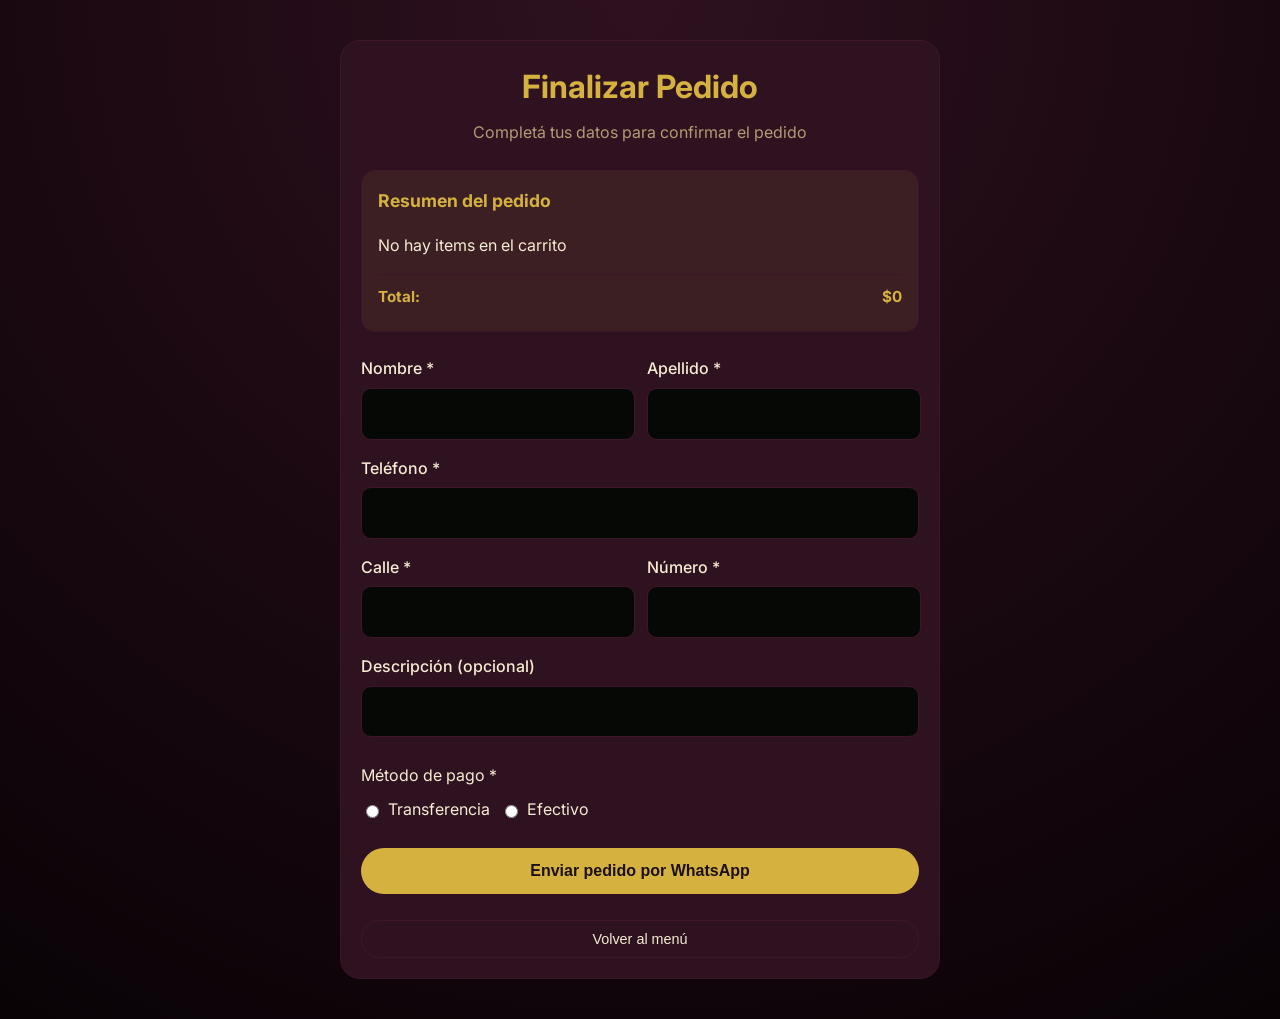
==== checkout.html @ 353672bb "Proyecto Rotiseria" ====
<!DOCTYPE html>
<html lang="es">
<head>
    <meta charset="UTF-8">
    <meta name="viewport" content="width=device-width, initial-scale=1.0">
    <title>Confirmar Pedido - Don Spiedo</title>
    <meta name="description" content="Completá tu pedido en Don Spiedo">
    <link rel="preconnect" href="https://fonts.googleapis.com">
    <link rel="preconnect" href="https://fonts.gstatic.com" crossorigin>
    <link href="https://fonts.googleapis.com/css2?family=Inter:wght@400;500;600;700&display=swap" rel="stylesheet">
    <link rel="stylesheet" href="../assets/css/style.css">
    <link rel="stylesheet" href="../assets/css/checkout.css">
</head>
<body>
    <div class="checkoutContainer">
        <div class="checkoutHeader">
            <h1>Finalizar Pedido</h1>
            <p>Completá tus datos para confirmar el pedido</p>
        </div>
        
        <div class="resumenPedido" id="resumenPedido">
            <h3>Resumen del pedido</h3>
            <div id="itemsResumen"></div>
            <div class="itemResumen totalResumen">
                <span>Total:</span>
                <span id="totalResumen">$0</span>
            </div>
        </div>
        
        <form class="formularioCheckout" id="formularioCheckout">
            <div class="filaDoble">
                <div class="campoFormulario">
                    <label for="nombre">Nombre *</label>
                    <input type="text" id="nombre" name="nombre" required>
                </div>
                <div class="campoFormulario">
                    <label for="apellido">Apellido *</label>
                    <input type="text" id="apellido" name="apellido" required>
                </div>
            </div>
            
            <div class="campoFormulario">
                <label for="telefono">Teléfono *</label>
                <input type="tel" id="telefono" name="telefono" required>
            </div>
            
            <div class="filaDoble">
                <div class="campoFormulario">
                    <label for="calle">Calle *</label>
                    <input type="text" id="calle" name="calle" required>
                </div>
                <div class="campoFormulario">
                    <label for="numero">Número *</label>
                    <input type="text" id="numero" name="numero" required>
                </div>
            </div>
            <div class="campoFormulario">
                    <label for="descripcion">Descripción (opcional)</label>
                    <input type="text" id="descripcion" name="descripcion">
                </div>
            <div class="seccionPago">
                <label>Método de pago *</label>
                <div class="campoPago">
                    <label>
                        <input type="radio" name="metodoPago" value="transferencia" required>
                        Transferencia
                    </label>
                    <label>
                        <input type="radio" name="metodoPago" value="efectivo" required>
                        Efectivo
                    </label>
                </div>
            </div>
            
            <div class="campoFormulario" id="campoPagaCon" style="display: none;">
                <label for="pagaCon">¿Con cuánto paga? *</label>
                <input type="number" id="pagaCon" name="pagaCon" min="0">
            </div>
            
            <button type="submit" class="botonEnviar">Enviar pedido por WhatsApp</button>
            <button type="button" class="botonVolver" id="botonVolver">Volver al menú</button>
        </form>
    </div>
    
    <script src="../assets/js/carrito.js"></script>
    <script src="../assets/js/menu.js"></script>
    <script src="../assets/js/checkout.js"></script>
    <script src="../assets/js/main.js"></script>
</body>
</html>
---- assets/css/style.css ----
:root {
    --fondo: #190810;
    --superficie: #2f121f;
    --primario: #d5b23f;
    --primarioOscuro: #ad8a2a;
    --texto: #f6ebd3;
    --suave: #b39b76;
    --borde: #3e162a;
}


* {
    box-sizing: border-box;
    -webkit-tap-highlight-color: transparent;
}

html {
    scroll-behavior: smooth;
}

body {
    margin: 0;
    font-family: 'Inter', sans-serif;
    color: var(--texto);
    background: radial-gradient(circle at top, #2e111f 0%, var(--fondo) 55%, #090306 100%);
    line-height: 1.6;
}

body::-webkit-scrollbar {
    display: none;
}

img {
    max-width: 100%;
}

nav a,
.boton {
    text-decoration: none;
}

.encabezado {
    position: relative;
    overflow: hidden;
    background: radial-gradient(circle at top left, rgba(213, 178, 65, 0.24) 0%, rgba(41, 12, 25, 0.95) 35%, #190810 100%);
    color: var(--texto);
    padding: 20px 18px 70px;
}

.barraNavegacion {
    max-width: 1100px;
    margin: 0 auto;
    display: flex;
    justify-content: space-between;
    align-items: center;
    gap: 12px;
}

.marca {
    display: inline-flex;
    align-items: center;
    gap: 10px;
    font-size: 1.4rem;
    font-weight: 700;
    color: white;
    text-decoration: none;
}

.logoMarca {
    width: 50px;
    height: 60px;
    object-fit: cover;
}

.enlacesNavegacion {
    display: flex;
    gap: 18px;
    flex-wrap: wrap;
    justify-content: center;
}

.enlacesNavegacion a {
    color: #ead8a8;
    font-weight: 500;
}

.botonCarrito {
    position: relative;
    background: rgba(213, 178, 65, 0.14);
    border: 1px solid rgba(213, 178, 65, 0.22);
    color: var(--texto);
    border-radius: 999px;
    padding: 8px 10px;
    font-size: 1rem;
    cursor: pointer;
    display: inline-flex;
    align-items: center;
    justify-content: center;
}

.iconoCarrito {
    width: 18px;
    height: 18px;
}

.contadorCarrito {
    position: absolute;
    top: -4px;
    right: -4px;
    min-width: 18px;
    height: 18px;
    padding: 0 4px;
    border-radius: 999px;
    background: var(--primario);
    color: #031403;
    font-size: 0.72rem;
    font-weight: 700;
    display: inline-flex;
    align-items: center;
    justify-content: center;
}

.contenidoEncabezado {
    position: relative;
    z-index: 2;
    max-width: 1200px;
    margin: 56px auto 0;
    display: grid;
    grid-template-columns: 1.1fr 0.9fr;
    gap: 36px;
    align-items: center;
}

.etiqueta {
    text-transform: uppercase;
    letter-spacing: 0.25em;
    font-size: 0.82rem;
    font-weight: 700;
    color: #d7b470;
    margin-bottom: 8px;
}

.encabezado h1 {
    font-size: clamp(2.2rem, 4.2vw, 4rem);
    line-height: 1.08;
    margin: 0 0 14px;
    font-weight: 800;
    letter-spacing: -0.03em;
}

.textoEncabezado p {
    font-size: 1.05rem;
    color: #f4e7c5;
    max-width: 620px;
}

.botonesEncabezado {
    display: flex;
    gap: 12px;
    flex-wrap: wrap;
    margin-top: 24px;
}

.boton {
    padding: 12px 18px;
    border-radius: 999px;
    font-weight: 600;
    display: inline-block;
}

.botonPrincipal {
    background: #7f203f;
    color: #f6ebd3;
    box-shadow: 0 0 0 1px rgba(213, 178, 65, 0.18) inset;
}

.botonSecundario {
    border: 1px solid rgba(213, 178, 65, 0.35);
    color: #f6ebd3;
}

.visualEncabezado {
    position: relative;
    display: flex;
    align-items: center;
    justify-content: center;
    min-height: 420px;
}

.capaParticulas {
    position: absolute;
    inset: 0;
    pointer-events: none;
}

.capaParticulas::before,
.capaParticulas::after {
    content: '';
    position: absolute;
    border-radius: 50%;
    filter: blur(14px);
    opacity: 0.7;
    animation: drift 10s linear infinite alternate;
}

.capaParticulas::before {
    width: 180px;
    height: 180px;
    background: rgba(213, 178, 65, 0.18);
    top: 20px;
    left: 30px;
}

.capaParticulas::after {
    width: 200px;
    height: 200px;
    background: rgba(213, 178, 65, 0.1);
    right: 20px;
    bottom: 40px;
    animation-duration: 12s;
}

.tarjetaImagenEncabezado {
    position: relative;
    width: min(100%, 430px);
    aspect-ratio: 1;
    padding: 0;
    border-radius: 0;
    background: transparent;
    backdrop-filter: none;
    border: none;
    box-shadow: none;
    animation: enterBurger 0.9s ease-out both;
}

.imagenHamburguesaEncabezado {
    width: 100%;
    height: 100%;
    object-fit: contain;
    display: block;
    animation: floatBurger 3.2s ease-in-out infinite;
    transform-origin: center;
}

.cuadriculaResenas {
    display: grid;
    grid-template-columns: repeat(3, minmax(0, 1fr));
    gap: 20px;
}

.tarjetaResena {
    width: 100%;
    background: var(--superficie);
    border: 1px solid var(--borde);
    border-radius: 18px;
    padding: 17px;
    box-shadow: 0 8px 24px rgba(231, 1, 1, 0.16);
}

@keyframes enterBurger {
    0% {
        opacity: 0;
        transform: scale(0.82) translateY(20px);
    }
    100% {
        opacity: 1;
        transform: scale(1) translateY(0);
    }
}

@keyframes floatBurger {
    0%, 100% {
        transform: translateY(0px) rotate(0deg) scale(1);
    }
    50% {
        transform: translateY(-10px) rotate(-2deg) scale(1.02);
    }
}

@keyframes drift {
    0% {
        transform: translate3d(0, 0, 0);
    }
    100% {
        transform: translate3d(20px, -18px, 0);
    }
}

.seccion {
    max-width: 1100px;
    margin: 18px auto 0;
    padding: 22px 18px;
    background: var(--superficie);
    border: 1px solid var(--borde);
    border-radius: 22px;
    box-shadow: 0 8px 24px rgba(0, 0, 0, 0.22);
}

.encabezadoSeccion {
    margin-bottom: 16px;
}

.seccion h2 {
    font-size: 1.9rem;
    margin: 0;
}

.menu-layout {
    display: grid;
    grid-template-columns: 1.8fr 0.8fr;
    gap: 24px;
    align-items: start;
}

.tarjetas {
    display: grid;
    grid-template-columns: repeat(2, minmax(0, 1fr));
    gap: 16px;
}

.tarjeta,
.info-box,
.formularioContacto,
.cart-panel {
    background: var(--superficie);
    border: 1px solid var(--borde);
    border-radius: 18px;
    padding: 22px;
    box-shadow: 0 8px 24px rgba(0, 0, 0, 0.16);
}

.tarjeta {
    padding: 0;
    overflow: hidden;
}

.tarjeta img {
    width: 100%;
    height: 180px;
    object-fit: cover;
    display: block;
}

.contenidoTarjeta {
    padding: 14px 16px 16px;
}

.tarjeta h3,
.info-box h3,
.cuadriculaContacto h3,
.cart-panel h3 {
    margin-top: 0;
}

.pieTarjeta {
    display: flex;
    justify-content: space-between;
    align-items: center;
    gap: 10px;
    margin-top: 10px;
}

.tarjeta span {
    display: inline-block;
    font-weight: 700;
    color: var(--primario);
}

.tarjeta {
    padding: 0;
    overflow: hidden;
    cursor: pointer;
    transition: transform 0.25s ease, box-shadow 0.25s ease;
}

.tarjeta:hover {
    transform: translateY(-4px);
    box-shadow: 0 16px 34px rgba(0, 0, 0, 0.2);
}

.botonAgregar {
    display: none;
}

/* Carrito Flotante - Aparece de abajo para arriba */
.carritoFlotante {
    position: fixed;
    right: 20px;
    bottom: 20px;
    transform: translateY(120%);
    width: min(320px, calc(100vw - 40px));
    background: #2b111f;
    border: 1px solid rgba(213, 178, 65, 0.18);
    border-radius: 20px;
    box-shadow: 0 20px 40px rgba(0, 0, 0, 0.3);
    padding: 18px;
    z-index: 1000;
    opacity: 0;
    pointer-events: none;
    transition: transform 0.3s cubic-bezier(0.25, 0.46, 0.45, 0.94), opacity 0.3s ease;
}

.carritoFlotante.show {
    transform: translateY(0);
    opacity: 1;
    pointer-events: auto;
}

.encabezadoCarritoFlotante {
    display: flex;
    justify-content: space-between;
    align-items: flex-start;
    margin-bottom: 10px;
}

.botonCerrarCarrito {
    border: none;
    background: rgba(213, 178, 65, 0.12);
    color: var(--primario);
    width: 30px;
    height: 30px;
    border-radius: 999px;
    font-size: 1.1rem;
    cursor: pointer;
}

.listaItemsCarrito {
    display: flex;
    flex-direction: column;
    gap: 10px;
    margin-bottom: 12px;
    max-height: 250px;
    overflow-y: auto;
    padding-right: 5px;
}

.listaItemsCarrito::-webkit-scrollbar {
    width: 4px;
}

.listaItemsCarrito::-webkit-scrollbar-track {
    background: var(--borde);
    border-radius: 4px;
}

.listaItemsCarrito::-webkit-scrollbar-thumb {
    background: var(--primario);
    border-radius: 4px;
}

.itemCarrito {
    display: flex;
    justify-content: space-between;
    align-items: center;
    gap: 8px;
    padding-bottom: 8px;
    border-bottom: 1px solid var(--borde);
}

.accionesItemCarrito {
    display: flex;
    gap: 6px;
}

.botonEliminar,
.botonConfirmar {
    border: none;
    border-radius: 999px;
    padding: 5px 8px;
    font-size: 0.8rem;
    cursor: pointer;
}

.botonEliminar {
    background: rgba(213, 178, 65, 0.12);
    color: var(--primario);
}

.botonConfirmar {
    background: var(--primario);
    color: #1c1014;
}

.botonDelivery {
    background: var(--primario);
    color: #1c1014;
    border: none;
    border-radius: 999px;
    padding: 6px 12px;
    font-size: 0.85rem;
    font-weight: 600;
    cursor: pointer;
}

.botonDelivery.activo {
    background: #4caf50;
    color: white;
}

.totalCarrito {
    font-weight: 700;
    color: var(--primario);
}

.etiquetaDelivery {
    font-size: 0.85rem;
    color: #4caf50;
    font-weight: 500;
    margin-left: 8px;
}

.carritoVacio {
    color: var(--suave);
    font-size: 0.95rem;
}

.cuadriculaPromociones {
    display: grid;
    grid-template-columns: repeat(3, minmax(0, 1fr));
    gap: 20px;
}

.tarjetaPromocion {
    background: #2d121f;
    border: 1px solid var(--borde);
    border-radius: 16px;
    padding: 20px;
    cursor: pointer;
    transition: transform 0.25s ease, box-shadow 0.25s ease;
}

.tarjetaPromocion:hover {
    transform: translateY(-4px);
    box-shadow: 0 16px 34px rgba(0, 0, 0, 0.2);
}

.cuadriculaContacto {
    display: grid;
    grid-template-columns: 0.8fr 1.2fr;
    gap: 20px;
    align-items: start;
}

.formularioContacto {
    display: flex;
    flex-direction: column;
    gap: 10px;
}

.formularioContacto input,
.formularioContacto textarea {
    padding: 10px 10px;
    border: 1px solid var(--borde);
    border-radius: 10px;
    font: inherit;
    background: #060806;
    color: var(--texto);
}

.formularioContacto button {
    border: none;
    background: var(--primario);
    color: #031403;
    padding: 12px 16px;
    border-radius: 10px;
    font-weight: 600;
    cursor: pointer;
}

.detalleMenu {
    position: fixed;
    inset: 0;
    background: rgba(2, 6, 3, 0.85);
    display: flex;
    align-items: center;
    justify-content: center;
    padding: 20px;
    z-index: 1200;
    opacity: 0;
    pointer-events: none;
    transition: opacity 0.25s ease;
}

.detalleMenu.show {
    opacity: 1;
    pointer-events: auto;
}

.tarjetaDetalleMenu {
    width: min(720px, 100%);
    max-height: 80vh;
    overflow: auto;
    background: var(--superficie);
    border: 1px solid var(--borde);
    border-radius: 24px;
    padding: 22px;
    box-shadow: 0 20px 45px rgba(0, 0, 0, 0.3);
    
}

.tarjetaDetalleMenu::-webkit-scrollbar {
    display: none;        
}

.encabezadoDetalleMenu {
    display: flex;
    justify-content: space-between;
    align-items: start;
    gap: 12px;
    margin-bottom: 16px;
}

.cerrarDetalleMenu {
    border: none;
    background: rgba(213, 178, 65, 0.12);
    color: var(--primario);
    width: 34px;
    height: 34px;
    border-radius: 999px;
    font-size: 1.2rem;
    cursor: pointer;
}

.opcionesDetalleMenu {
    display: flex;
    flex-direction: column;
    gap: 12px;
}

.opcionMenu {
    display: flex;
    flex-direction: column;
    gap: 12px;
    padding: 14px;
    border: 1px solid var(--borde);
    border-radius: 14px;
    background:#1c101450;
}

.imagenOpcionMenu {
    width: 100%;
    height: 120px;
    object-fit: cover;
    border-radius: 10px;
    display: block;
}

.contenidoOpcionMenu {
    flex: 1;
}

.opcionMenu h4 {
    margin: 0 0 4px;
}

.opcionMenu p {
    margin: 0;
    color: var(--suave);
    font-size: 0.95rem;
}

.accionesOpcionMenu {
    display: flex;
    align-items: center;
    gap: 10px;
}

.botonOpcion {
    border: none;
    background: var(--primario);
    color: #031403;
    border-radius: 999px;
    padding: 8px 12px;
    font-weight: 600;
    cursor: pointer;
}

.precioTachado {
    text-decoration: line-through;
    color: var(--suave);
    opacity: 0.6;
}

.etiquetaGratis {
    background: #4caf50;
    color: white;
    padding: 2px 8px;
    border-radius: 999px;
    font-size: 0.7rem;
    font-weight: 600;
    margin-left: 8px;
}

.detallePizza {
    padding-left: 15px;
    font-size: 0.9rem;
    opacity: 0.9;
}

.detallePizza .nombrePizza {
    color: var(--suave);
}

.promocion3pizzas {
    border-bottom: 1px dashed var(--primario);
    margin-bottom: 5px;
    padding-bottom: 10px;
}

footer {
    text-align: center;
    padding: 24px;
    color: var(--suave);
    background: #060806;
}

/* Responsive - Carrito en móviles */
@media (max-width: 768px) {
    .carritoFlotante {
        right: 0;
        bottom: 0;
        left: 0;
        width: 100vw;
        max-width: 100vw;
        border-radius: 20px 20px 0 0;
        padding: 20px 16px;
        box-sizing: border-box;
    }
    
    .carritoFlotante.show {
        transform: translateY(0);
    }
}

@media (max-width: 900px) {
    .contenidoEncabezado {
        grid-template-columns: 1fr;
        text-align: center;
    }

    .textoEncabezado p {
        margin: 0 auto;
    }

    .botonesEncabezado {
        justify-content: center;
    }

    .visualEncabezado {
        min-height: 320px;
    }
}

@media (max-width: 768px) {
    .visualEncabezado {
        display: none;
    }
}

@media (max-width: 800px) {
    .cuadriculaContacto,
    .tarjetas,
    .cuadriculaPromociones,
    .menu-layout,
    .cuadriculaResenas {
        grid-template-columns: 1fr;
    }

    .barraNavegacion {
        flex-direction: column;
        align-items: flex-start;
        gap: 12px;
    }

    .enlacesNavegacion {
        width: 100%;
        justify-content: flex-start;
    }

    .botonesEncabezado {
        flex-direction: column;
        align-items: stretch;
    }

    .boton {
        text-align: center;
    }

    .encabezado h1 {
        font-size: 2rem;
    }

    .seccion h2 {
        font-size: 1.5rem;
    }
}

@media (max-width: 480px) {
    .encabezado {
        padding: 16px 14px 40px;
    }

    .seccion {
        padding: 24px 14px;
        margin: 16px 10px 0;
        border-radius: 18px;
    }

    .tarjetaImagenEncabezado {
        padding: 14px;
    }

    .formularioContacto button {
        width: 100%;
    }

    /* Ocultar logo en móviles muy pequeños */
    .logoMarca {
        display: none;
    }
}
---- assets/css/checkout.css ----
/* Checkout Page Styles */
.checkoutContainer {
    max-width: 600px;
    margin: 40px auto;
    padding: 20px;
    background: var(--superficie);
    border: 1px solid var(--borde);
    border-radius: 20px;
}

.checkoutHeader {
    text-align: center;
    margin-bottom: 24px;
}

.checkoutHeader h1 {
    margin: 0 0 8px;
    color: var(--primario);
}

.checkoutHeader p {
    color: var(--suave);
    margin: 0;
}

.resumenPedido {
    background: rgba(213, 178, 65, 0.08);
    border: 1px solid var(--borde);
    border-radius: 14px;
    padding: 16px;
    margin-bottom: 24px;
}

.resumenPedido h3 {
    margin-top: 0;
    color: var(--primario);
    font-size: 1.1rem;
}

.itemResumen {
    display: flex;
    justify-content: space-between;
    padding: 6px 0;
    font-size: 0.95rem;
}

.totalResumen {
    font-weight: 700;
    color: var(--primario);
    border-top: 1px solid var(--borde);
    margin-top: 10px;
    padding-top: 10px;
}

.formularioCheckout {
    display: flex;
    flex-direction: column;
    gap: 16px;
}

.campoFormulario {
    display: flex;
    flex-direction: column;
    gap: 6px;
}

.campoFormulario label {
    font-weight: 500;
    color: var(--texto);
}

.campoFormulario input,
.campoFormulario select {
    padding: 12px;
    border: 1px solid var(--borde);
    border-radius: 10px;
    font: inherit;
    background: #060806;
    color: var(--texto);
}

.campoFormulario input:focus,
.campoFormulario select:focus {
    outline: 2px solid var(--primario);
    outline-offset: 2px;
}

.filaDoble {
    display: grid;
    grid-template-columns: 1fr 1fr;
    gap: 12px;
}

.botonEnviar {
    background: var(--primario);
    color: #1c1014;
    border: none;
    border-radius: 999px;
    padding: 14px 20px;
    font-weight: 600;
    font-size: 1rem;
    cursor: pointer;
    margin-top: 10px;
}

.botonVolver {
    background: transparent;
    border: 1px solid var(--borde);
    color: var(--texto);
    border-radius: 999px;
    padding: 10px 16px;
    font-size: 0.9rem;
    cursor: pointer;
    margin-top: 10px;
}

.seccionPago {
    margin-top: 10px;
}

.campoPago {
    display: flex;
    gap: 10px;
    margin-top: 8px;
}

.campoPago label {
    display: flex;
    align-items: center;
    gap: 6px;
    font-weight: 400;
    cursor: pointer;
}

.precioTachado {
    text-decoration: line-through;
    color: var(--suave);
    opacity: 0.6;
}

.etiquetaGratis {
    background: #4caf50;
    color: white;
    padding: 2px 8px;
    border-radius: 999px;
    font-size: 0.7rem;
    font-weight: 600;
    margin-left: 8px;
}

.detallePizza {
    padding-left: 15px;
    font-size: 0.85rem;
    opacity: 0.9;
}

.promocion3pizzas {
    border-bottom: 1px dashed var(--primario);
    margin-bottom: 5px;
    padding-bottom: 10px;
}

/* Responsive - Checkout en móviles */
@media (max-width: 600px) {
    .checkoutContainer {
        margin: 10px;
        padding: 15px;
    }
    
    .checkoutHeader h1 {
        font-size: 1.5rem;
    }
    
    .filaDoble {
        grid-template-columns: 1fr;
    }
    
    .botonEnviar,
    .botonVolver {
        width: 100%;
    }
    
    .campoPago {
        flex-direction: column;
        gap: 8px;
    }
    
    .resumenPedido {
        padding: 12px;
    }
    
    .itemResumen {
        font-size: 0.85rem;
    }
}

@media (max-width: 400px) {
    .checkoutContainer {
        margin: 5px;
        padding: 12px;
    }
    
    .checkoutHeader h1 {
        font-size: 1.3rem;
    }
    
    .formularioCheckout {
        gap: 12px;
    }
    
    .botonEnviar,
    .botonVolver {
        padding: 12px 16px;
        font-size: 0.9rem;
    }
}
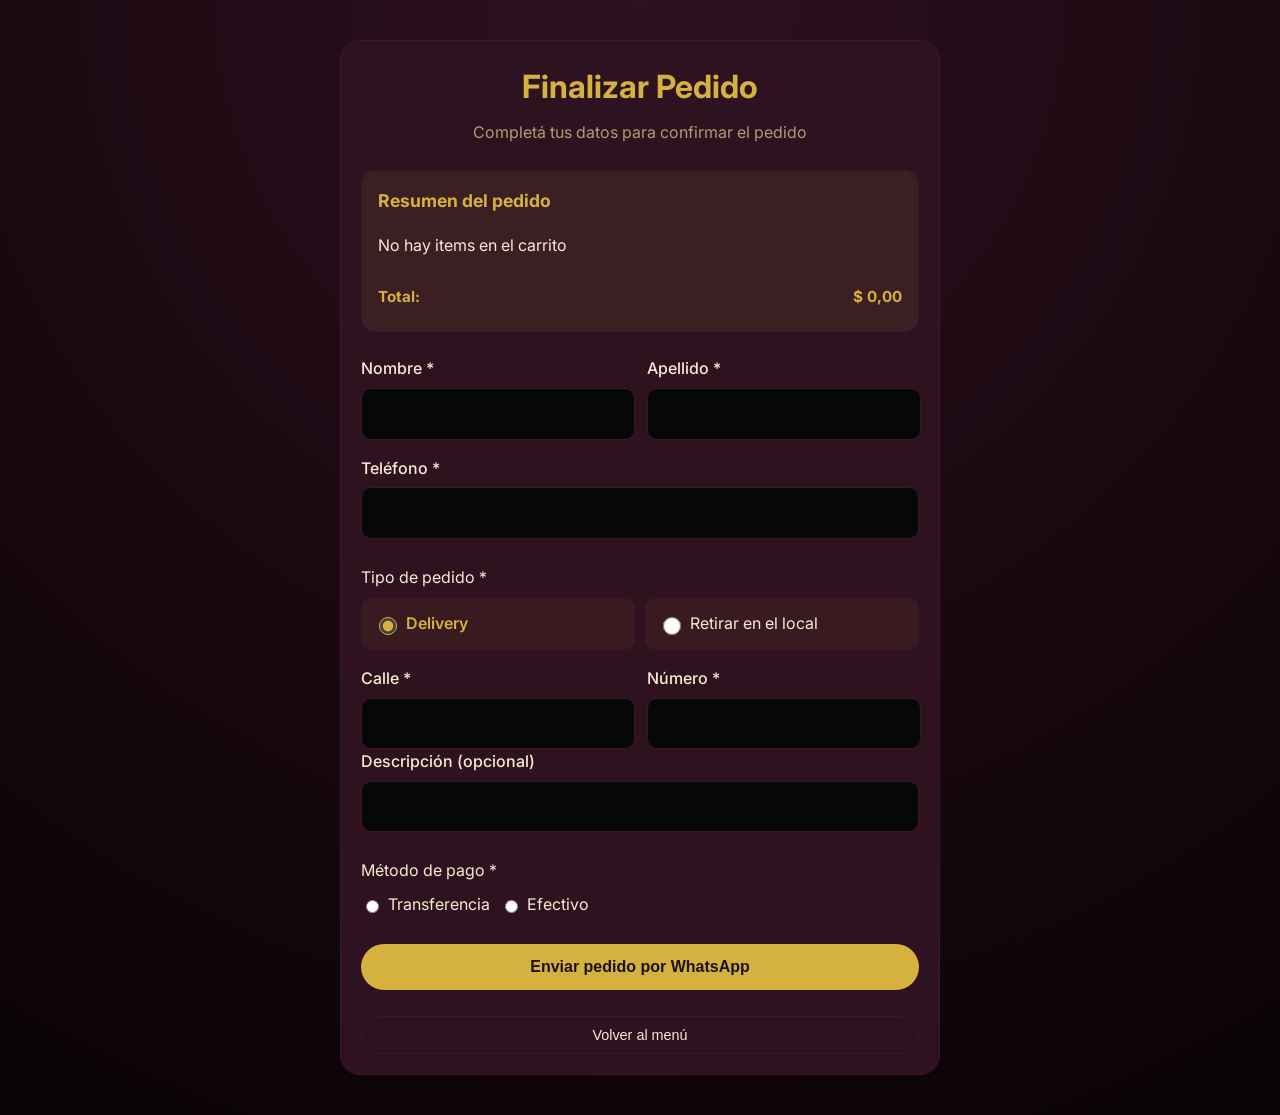
==== commit f9b82a30: "Cambios Realizados" ====
--- a/checkout.html
+++ b/checkout.html
@@ -44,20 +44,56 @@
                 <input type="tel" id="telefono" name="telefono" required>
             </div>
             
-            <div class="filaDoble">
-                <div class="campoFormulario">
-                    <label for="calle">Calle *</label>
-                    <input type="text" id="calle" name="calle" required>
+            <!-- Opción de retiro/delivery -->
+            <div class="seccionRetiro">
+                <label>Tipo de pedido *</label>
+                <div class="opcionesRetiro">
+                    <label class="opcionRetiro">
+                        <input type="radio" name="tipoPedido" value="delivery" checked>
+                        <span class="textoRetiro">Delivery</span>
+                    </label>
+                    <label class="opcionRetiro">
+                        <input type="radio" name="tipoPedido" value="retiro">
+                        <span class="textoRetiro">Retirar en el local</span>
+                    </label>
+                </div>
+            </div>
+            
+            <!-- Información de entrega/dirección -->
+            <div id="seccionDireccion">
+                <div class="filaDoble">
+                    <div class="campoFormulario">
+                        <label for="calle">Calle *</label>
+                        <input type="text" id="calle" name="calle" required>
+                    </div>
+                    <div class="campoFormulario">
+                        <label for="numero">Número *</label>
+                        <input type="text" id="numero" name="numero" required>
+                    </div>
                 </div>
                 <div class="campoFormulario">
-                    <label for="numero">Número *</label>
-                    <input type="text" id="numero" name="numero" required>
-                </div>
-            </div>
-            <div class="campoFormulario">
                     <label for="descripcion">Descripción (opcional)</label>
                     <input type="text" id="descripcion" name="descripcion">
                 </div>
+            </div>
+            
+            <!-- Información del local (oculta por defecto) -->
+            <div id="infoLocal" class="infoLocal" style="display: none;">
+                <h4>Dirección del local</h4>
+                <p class="direccionLocal">Av. España 1234, Funes, Santa Fe</p>
+                <div class="mapaLocal">
+                    <iframe 
+                        src="https://www.google.com/maps/embed?pb=!1m18!1m12!1m3!1d3347.9!2d-60.2500!3d-32.9500!2m3!1f0!2f0!3f0!3m2!1i1024!2i768!4f13.1!3m3!1m2!1s0x95b6025777777777%3A0x7777777777777777!2sDon%20Spiedo!5e0!3m2!1ses!2sar!4v1700000000000" 
+                        width="100%" 
+                        height="150" 
+                        style="border:0; border-radius: 10px;" 
+                        allowfullscreen="" 
+                        loading="lazy"
+                        referrerpolicy="no-referrer-when-downgrade">
+                    </iframe>
+                </div>
+            </div>
+            
             <div class="seccionPago">
                 <label>Método de pago *</label>
                 <div class="campoPago">
@@ -66,15 +102,27 @@
                         Transferencia
                     </label>
                     <label>
-                        <input type="radio" name="metodoPago" value="efectivo" required>
+                        <input type="radio" name="metodoPago" value="efectivo">
                         Efectivo
                     </label>
                 </div>
             </div>
             
+            <!-- Información de transferencia (oculta por defecto) -->
+            <div id="infoTransferencia" class="infoTransferencia" style="display: none;">
+                <h4>Datos para transferencia</h4>
+                <div class="datosTransferencia">
+                    <p><strong>Alias:</strong> <span class="aliasTransferencia">donspiedo.mp</span></p>
+                    <p><strong>CVU:</strong> <span class="cvuTransferencia">0000000000000000000000</span></p>
+                </div>
+            </div>
+            
             <div class="campoFormulario" id="campoPagaCon" style="display: none;">
                 <label for="pagaCon">¿Con cuánto paga? *</label>
-                <input type="number" id="pagaCon" name="pagaCon" min="0">
+                <div class="inputConMoneda">
+                    <span class="simboloMoneda">$</span>
+                    <input type="text" id="pagaCon" name="pagaCon" placeholder="0" inputmode="numeric" pattern="[0-9,]*">
+                </div>
             </div>
             
             <button type="submit" class="botonEnviar">Enviar pedido por WhatsApp</button>
--- a/assets/css/style.css
+++ b/assets/css/style.css
@@ -481,32 +481,9 @@
     color: #1c1014;
 }
 
-.botonDelivery {
-    background: var(--primario);
-    color: #1c1014;
-    border: none;
-    border-radius: 999px;
-    padding: 6px 12px;
-    font-size: 0.85rem;
-    font-weight: 600;
-    cursor: pointer;
-}
-
-.botonDelivery.activo {
-    background: #4caf50;
-    color: white;
-}
-
 .totalCarrito {
     font-weight: 700;
     color: var(--primario);
-}
-
-.etiquetaDelivery {
-    font-size: 0.85rem;
-    color: #4caf50;
-    font-weight: 500;
-    margin-left: 8px;
 }
 
 .carritoVacio {
@@ -702,9 +679,91 @@
 }
 
 .promocion3pizzas {
-    border-bottom: 1px dashed var(--primario);
     margin-bottom: 5px;
     padding-bottom: 10px;
+}
+
+.ingredientesPersonalizables {
+    margin-top: 10px;
+    padding-top: 10px;
+    border-top: 1px solid var(--borde);
+}
+
+.tituloIngredientes {
+    font-size: 0.85rem;
+    color: var(--suave);
+    margin: 0 0 8px;
+}
+
+.listaIngredientes {
+    display: flex;
+    flex-wrap: wrap;
+    gap: 8px;
+}
+
+.ingredienteItem {
+    display: flex;
+    align-items: center;
+    gap: 4px;
+    font-size: 0.85rem;
+    color: var(--texto);
+    cursor: pointer;
+}
+
+.ingredienteItem input[type="checkbox"] {
+    width: 16px;
+    height: 16px;
+    accent-color: var(--primario);
+}
+
+.ingredienteItem span {
+    user-select: none;
+}
+
+.ingredientesItemCarrito {
+    font-size: 0.8rem;
+    color: var(--suave);
+    margin-top: 4px;
+    padding-left: 10px;
+}
+
+.headerIngredientes {
+    display: flex;
+    justify-content: space-between;
+    align-items: center;
+    cursor: pointer;
+    padding: 5px 0;
+}
+
+.flechitaIngredientes {
+    font-size: 0.8rem;
+    color: var(--primario);
+    transition: transform 0.2s ease;
+}
+
+.contenidoIngredientes {
+    max-height: 0;
+    overflow: hidden;
+    transition: max-height 0.3s ease;
+}
+
+.contenidoIngredientes.collapsed {
+    max-height: 0;
+}
+
+.contenidoIngredientes.expanded {
+    max-height: 500px;
+}
+
+.seccionIngredientes {
+    margin-bottom: 8px;
+}
+
+.subtituloIngredientes {
+    font-size: 0.8rem;
+    color: var(--suave);
+    margin: 0 0 6px;
+    font-weight: 500;
 }
 
 footer {
--- a/assets/css/checkout.css
+++ b/assets/css/checkout.css
@@ -77,6 +77,36 @@
     font: inherit;
     background: #060806;
     color: var(--texto);
+}
+
+.inputConMoneda {
+    position: relative;
+    display: flex;
+    align-items: center;
+}
+
+.simboloMoneda {
+    position: absolute;
+    left: 12px;
+    color: var(--suave);
+    font-weight: 500;
+    pointer-events: none;
+}
+
+.inputConMoneda input {
+    padding-left: 28px;
+}
+
+/* Quitar flechas de incremento en input number */
+input[type="number"]::-webkit-inner-spin-button,
+input[type="number"]::-webkit-outer-spin-button {
+    -webkit-appearance: none;
+    margin: 0;
+}
+
+input[type="number"] {
+    appearance: textfield;
+    -moz-appearance: textfield;
 }
 
 .campoFormulario input:focus,
@@ -114,22 +144,110 @@
     margin-top: 10px;
 }
 
-.seccionPago {
-    margin-top: 10px;
-}
-
-.campoPago {
+.seccionRetiro {
+    margin-top: 10px;
+}
+
+.opcionesRetiro {
     display: flex;
     gap: 10px;
     margin-top: 8px;
 }
 
-.campoPago label {
+.opcionRetiro {
     display: flex;
     align-items: center;
     gap: 6px;
     font-weight: 400;
     cursor: pointer;
+    flex: 1;
+    padding: 12px;
+    border: 1px solid var(--borde);
+    border-radius: 10px;
+    background: rgba(213, 178, 65, 0.05);
+    transition: all 0.2s ease;
+}
+
+.opcionRetiro:hover {
+    background: rgba(213, 178, 65, 0.1);
+}
+
+.opcionRetiro input[type="radio"] {
+    width: 18px;
+    height: 18px;
+    accent-color: var(--primario);
+}
+
+.opcionRetiro input[type="radio"]:checked + .textoRetiro {
+    color: var(--primario);
+    font-weight: 600;
+}
+
+.seccionPago {
+    margin-top: 10px;
+}
+
+.campoPago {
+    display: flex;
+    gap: 10px;
+    margin-top: 8px;
+}
+
+.campoPago label {
+    display: flex;
+    align-items: center;
+    gap: 6px;
+    font-weight: 400;
+    cursor: pointer;
+}
+
+.infoLocal {
+    background: rgba(213, 178, 65, 0.08);
+    border: 1px solid var(--borde);
+    border-radius: 14px;
+    padding: 16px;
+    margin-top: 10px;
+}
+
+.infoLocal h4 {
+    margin: 0 0 8px;
+    color: var(--primario);
+    font-size: 1rem;
+}
+
+.direccionLocal {
+    margin: 0 0 12px;
+    color: var(--texto);
+    font-size: 0.95rem;
+}
+
+.mapaLocal {
+    border-radius: 10px;
+    overflow: hidden;
+}
+
+.infoTransferencia {
+    background: rgba(76, 175, 80, 0.15);
+    border: 1px solid #4caf50;
+    border-radius: 14px;
+    padding: 16px;
+    margin-top: 10px;
+}
+
+.infoTransferencia h4 {
+    margin: 0 0 12px;
+    color: #4caf50;
+    font-size: 1rem;
+}
+
+.datosTransferencia p {
+    margin: 6px 0;
+    color: var(--texto);
+    font-size: 0.95rem;
+}
+
+.datosTransferencia strong {
+    color: var(--primario);
 }
 
 .precioTachado {
@@ -155,9 +273,15 @@
 }
 
 .promocion3pizzas {
-    border-bottom: 1px dashed var(--primario);
     margin-bottom: 5px;
     padding-bottom: 10px;
+}
+
+.ingredientesResumen {
+    font-size: 0.85rem;
+    color: var(--suave);
+    margin-top: 4px;
+    padding-left: 10px;
 }
 
 /* Responsive - Checkout en móviles */
@@ -185,6 +309,15 @@
         gap: 8px;
     }
     
+    .opcionesRetiro {
+        flex-direction: column;
+        gap: 8px;
+    }
+    
+    .opcionRetiro {
+        padding: 10px;
+    }
+    
     .resumenPedido {
         padding: 12px;
     }
@@ -213,4 +346,4 @@
         padding: 12px 16px;
         font-size: 0.9rem;
     }
-}+}
